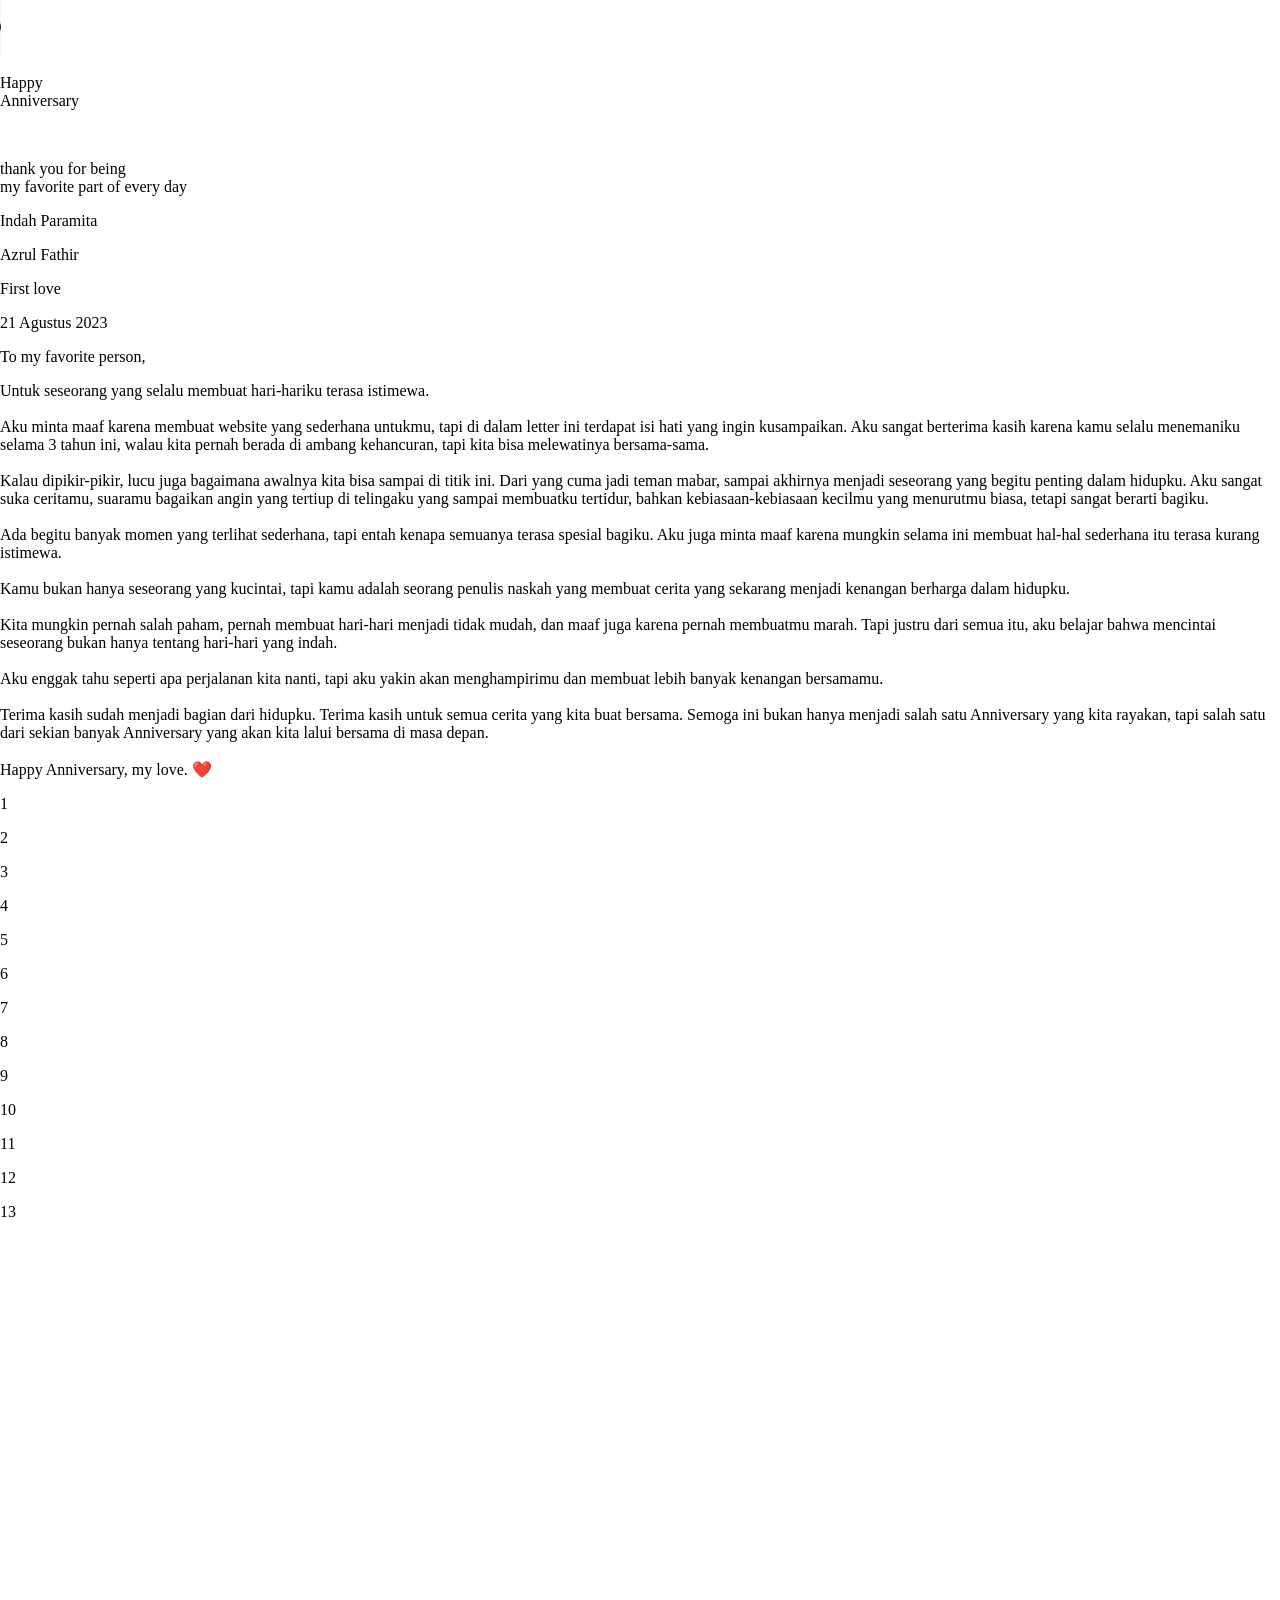
==== index.html @ eb4f6cfa "Rename rapa.html to index.html" ====
<!DOCTYPE html>
<html lang="id">

<head>
    <meta charset="UTF-8">
    <title>mita</title>
    <link rel="stylesheet" href="edit.css">

    <style>
        body {
            margin: 0;
            height: 300vh;
        }
        
    </style>
</head>

<body>
    <audio controls>
  <source src="rapaaa.mp3" type="audio/mpeg">
  Browser Anda tidak mendukung pemutar audio.
</audio>
    <div class="bingkai">

    </div>
    <div class="flower-container">
        <!-- Buat beberapa elemen bunga secara manual -->
        <div class="flower f1"></div>
        <div class="flower f2"></div>
        <div class="flower f3"></div>
        <div class="flower f4"></div>
        <div class="flower f5"></div>
        <div class="flower f6"></div>
        <div class="flower f7"></div>
        <div class="flower f8"></div>
    </div>
    <div class="namewrapped">


        <p class="j1"> Happy <br> <span class="ani">Anniversary</span></p>
        <img class="lope" src="love.png" alt="">


        <p class="j3">thank you for being <br> my favorite part of every day</p>

        <div class="lapisanfoto">
            <div class="bayangan">
                <div class="fotook">
                    <div class="gambarnya">
                        <p class="namak">Indah Paramita </p>
                        <div class="tape"></div>
                    </div>

                </div>
            </div>


            <div class="bayangan1">
                <div class="fotook1">
                    <div class="gambarnya1">
                        <p class="namak1">Azrul Fathir </p>
                        <div class="tape1"></div>
                    </div>

                </div>
            </div>

        </div>
        <div class="hati"></div>
        <p class="idname"> First love</p>
        <p class="tgl"> 21 Agustus 2023</p>
    </div>

    <div class="kotak">
        <div class="alatter">
            <div class="boxlatter">
                <div class="latter">
                  <div class="katakata">

    <p class="judulkata">To my favorite person,</p>

    <p class="isian">
        Untuk seseorang yang selalu membuat hari-hariku terasa istimewa.
        <br><br>

        Aku minta maaf karena membuat website yang sederhana untukmu,
        tapi di dalam <span>letter ini terdapat isi hati yang ingin kusampaikan.</span>
        Aku sangat berterima kasih karena kamu selalu menemaniku selama 3 tahun ini,
        walau kita pernah berada di ambang kehancuran,
        tapi kita bisa melewatinya bersama-sama.
        <br><br>

        Kalau dipikir-pikir, lucu juga bagaimana awalnya kita bisa sampai di titik ini.
        Dari yang cuma jadi teman mabar,
        sampai akhirnya menjadi seseorang yang begitu penting dalam hidupku.
        Aku sangat suka ceritamu, suaramu bagaikan angin yang tertiup di telingaku
        yang sampai membuatku tertidur,
        bahkan kebiasaan-kebiasaan kecilmu yang menurutmu biasa,
        tetapi sangat berarti bagiku.
        <br><br>

        Ada begitu banyak momen yang terlihat sederhana,
        tapi entah kenapa semuanya terasa spesial bagiku.
        Aku juga minta maaf karena mungkin selama ini
        membuat hal-hal sederhana itu terasa kurang istimewa.
        <br><br>

        Kamu bukan hanya seseorang yang kucintai,
        tapi kamu adalah seorang <span>penulis naskah</span>
        yang membuat cerita yang sekarang menjadi kenangan berharga dalam hidupku.
        <br><br>

        Kita mungkin pernah salah paham,
        pernah membuat hari-hari menjadi tidak mudah,
        dan maaf juga karena pernah membuatmu marah.
        Tapi justru dari semua itu,
        aku belajar bahwa <span>mencintai seseorang bukan hanya tentang hari-hari yang indah.</span>
        <br><br>

        Aku enggak tahu seperti apa perjalanan kita nanti,
        tapi aku yakin akan menghampirimu
        dan membuat lebih banyak kenangan bersamamu.
        <br><br>

        Terima kasih sudah menjadi bagian dari hidupku.
        Terima kasih untuk semua cerita yang kita buat bersama.
        Semoga ini bukan hanya menjadi salah satu Anniversary yang kita rayakan,
        tapi salah satu dari sekian banyak Anniversary
        yang akan kita lalui bersama di masa depan.
        <br><br>

        <span class="penutup">Happy Anniversary, my love. ❤️</span>
    </p>

</div>
                </div>
            </div>

        </div>
    </div>











    <div class="kotak2">
        <div class="lapisan1">
            <div class="scrollhati">
                <div class="foto1">
                    <P>1</P>
                </div>
                <div class="foto2">
                    <P>2</P>
                </div>
                <div class="foto3">
                    <P>3</P>
                </div>
                <div class="foto4">
                    <P>4</P>
                </div>
                <div class="foto5">
                    <P>5</P>
                </div>
                <div class="foto6">
                    <P>6</P>
                </div>
                <div class="foto7">
                    <P>7</P>
                </div>
                <div class="foto8">
                    <P>8</P>
                </div>
                <div class="foto9">
                    <P>9</P>
                </div>
                <div class="foto10">
                    <P>10</P>
                </div>
                <div class="foto11">
                    <P>11</P>
                </div>
                <div class="foto12">
                    <P>12</P>
                </div>
                <div class="foto13">
                    <P>13</P>
                </div>


            </div>
        </div>

    </div>
</body>

</html>
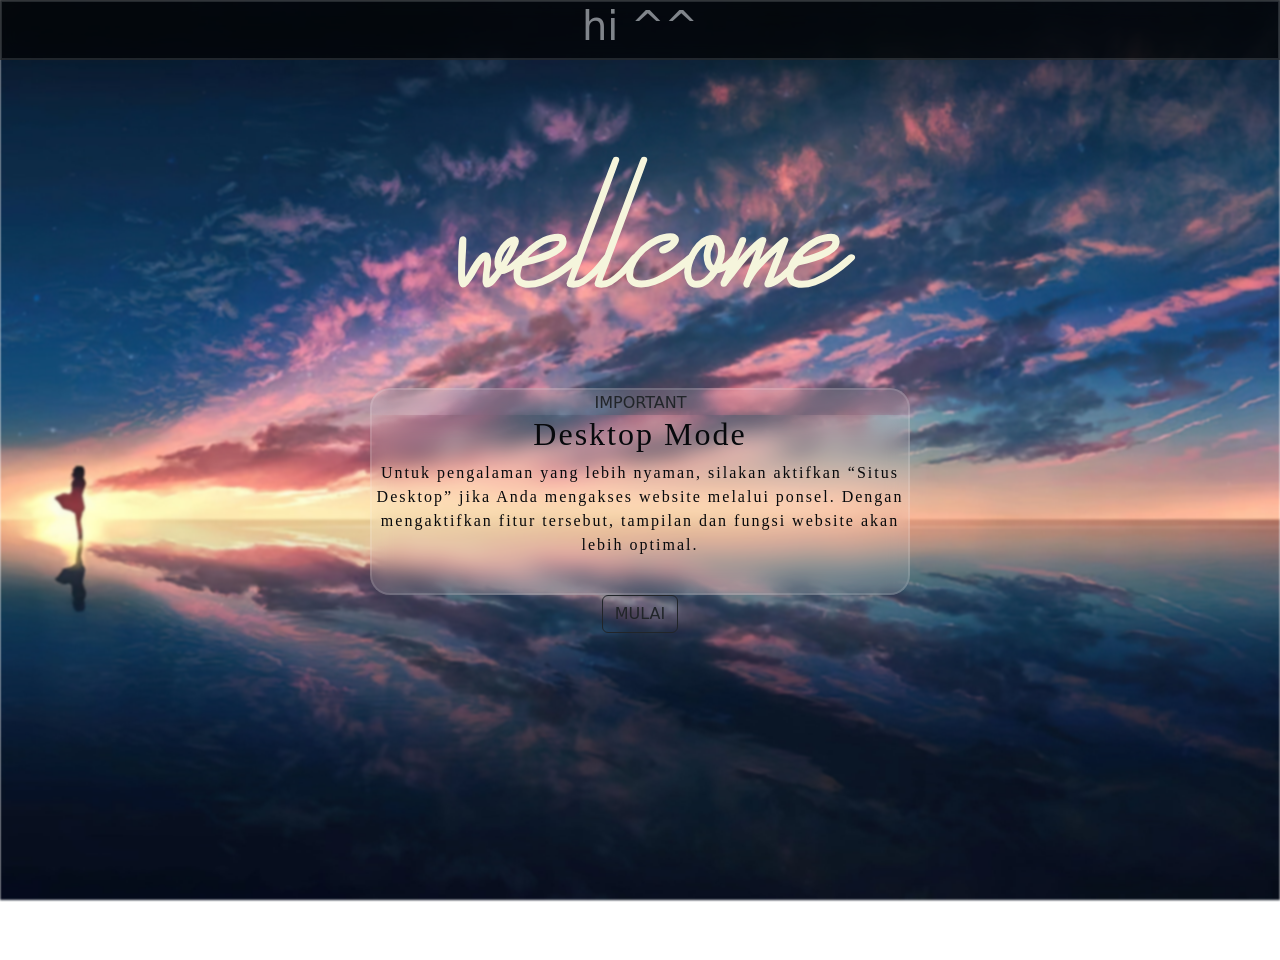
==== commit bb8b7f53: "Rename hutama.html to index.html" ====
--- a/index.html
+++ b/index.html
@@ -1,202 +1,67 @@
 <!DOCTYPE html>
-<html lang="id">
+<html lang="en">
 
 <head>
+    <link rel="stylesheet" href="hutamedit.css">
+
+
+
     <meta charset="UTF-8">
-    <title>mita</title>
-    <link rel="stylesheet" href="edit.css">
+    <meta name="viewport" content="width=device-width, initial-scale=1.0">
+    <title>Document</title>
 
-    <style>
-        body {
-            margin: 0;
-            height: 300vh;
-        }
-        
-    </style>
+    <link href="https://cdn.jsdelivr.net/npm/bootstrap@5.3.8/dist/css/bootstrap.min.css" rel="stylesheet"
+        integrity="sha384-sRIl4kxILFvY47J16cr9ZwB07vP4J8+LH7qKQnuqkuIAvNWLzeN8tE5YBujZqJLB" crossorigin="anonymous">
 </head>
 
 <body>
-    <audio controls>
-  <source src="rapaaa.mp3" type="audio/mpeg">
-  Browser Anda tidak mendukung pemutar audio.
-</audio>
-    <div class="bingkai">
+    <div class="BG">
+    </div>
+    <div class="pelangi-jatuh"></div>
+
+    <div class></div>
+    
+
+    <div class="main">
+        <div class="judul">
+            <h1>hi ^^</h1>
+        </div>
 
     </div>
-    <div class="flower-container">
-        <!-- Buat beberapa elemen bunga secara manual -->
-        <div class="flower f1"></div>
-        <div class="flower f2"></div>
-        <div class="flower f3"></div>
-        <div class="flower f4"></div>
-        <div class="flower f5"></div>
-        <div class="flower f6"></div>
-        <div class="flower f7"></div>
-        <div class="flower f8"></div>
-    </div>
-    <div class="namewrapped">
 
 
-        <p class="j1"> Happy <br> <span class="ani">Anniversary</span></p>
-        <img class="lope" src="love.png" alt="">
+
+    <div class="wrapped">
+        <div class="wellcome">
+    <p>wellcome</p>
+</div>
+        <div class="peringatan">
+            <p>IMPORTANT</p>
+        </div>
 
 
-        <p class="j3">thank you for being <br> my favorite part of every day</p>
-
-        <div class="lapisanfoto">
-            <div class="bayangan">
-                <div class="fotook">
-                    <div class="gambarnya">
-                        <p class="namak">Indah Paramita </p>
-                        <div class="tape"></div>
-                    </div>
-
-                </div>
-            </div>
+        <div class="kalimat">
+            <h2>Desktop Mode</h2>
+            <p>Untuk pengalaman yang lebih nyaman, silakan aktifkan “Situs Desktop” jika Anda mengakses website
+                melalui ponsel. Dengan mengaktifkan fitur tersebut, tampilan dan fungsi website akan lebih optimal.
+            </p>
+        </div>
 
 
-            <div class="bayangan1">
-                <div class="fotook1">
-                    <div class="gambarnya1">
-                        <p class="namak1">Azrul Fathir </p>
-                        <div class="tape1"></div>
-                    </div>
+        <div class="bga">
 
-                </div>
-            </div>
+        <div class="d-grid gap-2 d-md-block">
+    <a href="rapa.html" class="btn btn-outline-dark">MULAI</a>
+</div>
 
-        </div>
-        <div class="hati"></div>
-        <p class="idname"> First love</p>
-        <p class="tgl"> 21 Agustus 2023</p>
-    </div>
-
-    <div class="kotak">
-        <div class="alatter">
-            <div class="boxlatter">
-                <div class="latter">
-                  <div class="katakata">
-
-    <p class="judulkata">To my favorite person,</p>
-
-    <p class="isian">
-        Untuk seseorang yang selalu membuat hari-hariku terasa istimewa.
-        <br><br>
-
-        Aku minta maaf karena membuat website yang sederhana untukmu,
-        tapi di dalam <span>letter ini terdapat isi hati yang ingin kusampaikan.</span>
-        Aku sangat berterima kasih karena kamu selalu menemaniku selama 3 tahun ini,
-        walau kita pernah berada di ambang kehancuran,
-        tapi kita bisa melewatinya bersama-sama.
-        <br><br>
-
-        Kalau dipikir-pikir, lucu juga bagaimana awalnya kita bisa sampai di titik ini.
-        Dari yang cuma jadi teman mabar,
-        sampai akhirnya menjadi seseorang yang begitu penting dalam hidupku.
-        Aku sangat suka ceritamu, suaramu bagaikan angin yang tertiup di telingaku
-        yang sampai membuatku tertidur,
-        bahkan kebiasaan-kebiasaan kecilmu yang menurutmu biasa,
-        tetapi sangat berarti bagiku.
-        <br><br>
-
-        Ada begitu banyak momen yang terlihat sederhana,
-        tapi entah kenapa semuanya terasa spesial bagiku.
-        Aku juga minta maaf karena mungkin selama ini
-        membuat hal-hal sederhana itu terasa kurang istimewa.
-        <br><br>
-
-        Kamu bukan hanya seseorang yang kucintai,
-        tapi kamu adalah seorang <span>penulis naskah</span>
-        yang membuat cerita yang sekarang menjadi kenangan berharga dalam hidupku.
-        <br><br>
-
-        Kita mungkin pernah salah paham,
-        pernah membuat hari-hari menjadi tidak mudah,
-        dan maaf juga karena pernah membuatmu marah.
-        Tapi justru dari semua itu,
-        aku belajar bahwa <span>mencintai seseorang bukan hanya tentang hari-hari yang indah.</span>
-        <br><br>
-
-        Aku enggak tahu seperti apa perjalanan kita nanti,
-        tapi aku yakin akan menghampirimu
-        dan membuat lebih banyak kenangan bersamamu.
-        <br><br>
-
-        Terima kasih sudah menjadi bagian dari hidupku.
-        Terima kasih untuk semua cerita yang kita buat bersama.
-        Semoga ini bukan hanya menjadi salah satu Anniversary yang kita rayakan,
-        tapi salah satu dari sekian banyak Anniversary
-        yang akan kita lalui bersama di masa depan.
-        <br><br>
-
-        <span class="penutup">Happy Anniversary, my love. ❤️</span>
-    </p>
-
-</div>
-                </div>
-            </div>
-
-        </div>
     </div>
 
 
 
 
-
-
-
-
-
-
-
-    <div class="kotak2">
-        <div class="lapisan1">
-            <div class="scrollhati">
-                <div class="foto1">
-                    <P>1</P>
-                </div>
-                <div class="foto2">
-                    <P>2</P>
-                </div>
-                <div class="foto3">
-                    <P>3</P>
-                </div>
-                <div class="foto4">
-                    <P>4</P>
-                </div>
-                <div class="foto5">
-                    <P>5</P>
-                </div>
-                <div class="foto6">
-                    <P>6</P>
-                </div>
-                <div class="foto7">
-                    <P>7</P>
-                </div>
-                <div class="foto8">
-                    <P>8</P>
-                </div>
-                <div class="foto9">
-                    <P>9</P>
-                </div>
-                <div class="foto10">
-                    <P>10</P>
-                </div>
-                <div class="foto11">
-                    <P>11</P>
-                </div>
-                <div class="foto12">
-                    <P>12</P>
-                </div>
-                <div class="foto13">
-                    <P>13</P>
-                </div>
-
-
-            </div>
-        </div>
-
-    </div>
+    <script src="https://cdn.jsdelivr.net/npm/bootstrap@5.3.8/dist/js/bootstrap.bundle.min.js"
+        integrity="sha384-FKyoEForCGlyvwx9Hj09JcYn3nv7wiPVlz7YYwJrWVcXK/BmnVDxM+D2scQbITxI"
+        crossorigin="anonymous"></script>
 </body>
 
 </html>
--- a/hutamedit.css
+++ b/hutamedit.css
@@ -0,0 +1,129 @@
+@font-face {
+  font-family: 'rapak';
+  src: url(BluemonoRegular-rvqAO.ttf);
+  font-weight: ;
+}
+
+body {
+  margin: 0;
+  padding: 0;
+  background-color: #000000; /* Warna dasar terdalam */
+  min-height: 100vh;
+  position: relative;
+  overflow: hidden;
+}
+
+
+
+.wellcome {
+  position: absolute;
+  font-size: 330px;
+  top: 21px;
+  font-family: 'rapak';
+  color: beige;
+  
+}
+ 
+.main { 
+    position: ab;
+    padding: 20;
+    background-color: rgb(2, 1, 1);
+    backdrop-filter: blur(10px);
+    border: solid 2px rgba(94, 94, 94, 0.452);
+   min-height: 15px;
+   height: auto;
+    opacity: 0.7;
+}
+
+.BG { background-image: url('oi.jpg');
+  background-size: cover; /* atau pakaicontain */
+  background-position: center;
+  background-repeat: no-repeat;
+  width: 100%;
+ min-height: 100vh;
+  position: absolute;
+  z-index: -10;
+  filter: blur(1px);
+
+}
+.judul {
+    display: flex;
+   justify-content: center;
+    color: #b4b3b3;
+    max-width: 100%;
+    margin: 0;
+
+}
+
+.peringatan {
+  position: static;
+    top: 20px;
+    align-items: center;
+ background: rgba(255, 255, 255, .12);
+  box-sizing: border-box;
+  text-align: center;
+  backdrop-filter: blur(10px);
+  border-right: 2px solid rgba(255, 255, 255, .12);
+  border-top: 2px solid rgba(255, 255, 255, .12);
+  border-left: 2px solid rgba(255, 255, 255, .12);
+ width: 60vh;
+ height: 3vh;
+ text-align: center;
+ padding: 1px  0px   2px   1px;
+ border-radius: 20px 20px 0px 0px;
+ z-index: 2;
+ box-sizing: border-box;
+  text-align: center;
+}
+
+h2 {
+   position: static;
+    display: flex;
+   justify-content: center;
+   align-items: center;
+ color: aqua;
+}
+
+.wrapped {
+  display: flex;
+  flex-direction: column;
+  justify-content: center; /* Membuat ke tengah secara horizontal (kanan-kiri) */
+  align-items: center;     /* Membuat ke tengah secara vertikal (atas-bawah) */
+  min-height: 100vh;       /* Setinggi layar penuh agar posisi vertikalnya pas di tengah */
+  
+}
+
+
+
+.kalimat {
+    position: static;
+
+  height: 20vh;
+  width: 60vh;
+  background: rgba(255, 255, 255, .12);
+  box-sizing: border-box;
+  text-align: center;
+  border-radius: 0px 0px 20px 20px;
+  backdrop-filter: blur(10px);
+  border-bottom: 2px solid rgba(255, 255, 255, .12);
+  border-right: 2px solid rgba(255, 255, 255, .12);
+  border-left: 2px solid rgba(255, 255, 255, .12);
+  color: rgb(7, 9, 12);
+  font-family: Garamond, serif;
+ letter-spacing: 2px;
+  font-size: 30;
+}
+
+
+.bga{
+    
+}
+.d-grid {
+    position: static;
+    top: 20px;
+    align-items: center;
+   
+
+
+
+}
